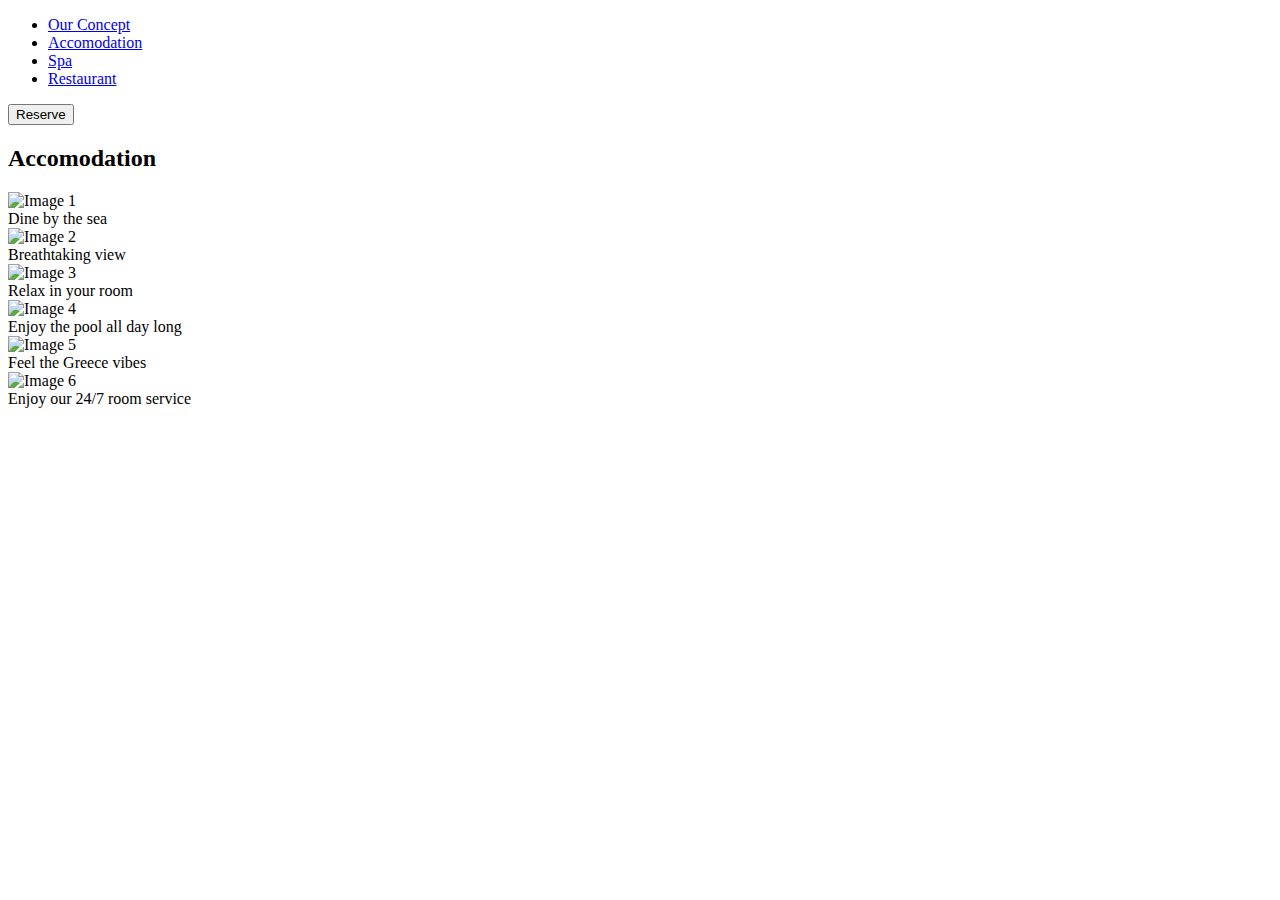
==== accomodation.html @ 3e02f1bf "Add files via upload" ====
<!DOCTYPE html>
<html lang="en">

<head>
  <meta charset="UTF-8">
  <meta name="viewport" content="width=device-width, initial-scale=1.0">
  <meta http-equiv="X-UA-Compatible" content="ie=edge">
  <title>Uma Eco Lodges</title>
  <link rel="stylesheet" href="css/accomodation.css">
  <link href="https://fonts.googleapis.com/css2?family=Comfortaa&display=swap" rel="stylesheet">
  <link href="https://fonts.googleapis.com/css2?family=Comfortaa:wght@700&display=swap" rel="stylesheet">
</head>

<body>
    <section class="banner">
      <nav>
        <ul>
          <li><a href="ourconcept.html">Our Concept</a></li>
          <li><a href="accomodation.html">Accomodation</a></li>
          <li><a href="spa.html">Spa</a></li>
          <li><a href="restaurant.html">Restaurant</a></li>
        </ul>
      </nav>
  
      <button>Reserve</button>
  
    </section>

   
  <header class="page2">
    <hgroup>
      <h2>Accomodation</h2>
    </hgroup>
</header>

<div class="grid-container">
    <div class="grid-item">
      <img src="Images/valentin-b-kremer-sq1vdCpCl2E-unsplash.jpg" alt="Image 1">
      <div class="content">Dine by the sea</div>
    </div>
    <div class="grid-item">
      <img src="Images/cosmic-timetraveler-oLh-_gLQeak-unsplash.jpg" alt="Image 2">
      <div class="content">Breathtaking view</div>
    </div>
    <div class="grid-item">
      <img src="Images/thanos-pal-9OZfTe-y5T4-unsplash.jpg" alt="Image 3">
      <div class="content">Relax in your room</div>
    </div>
    <div class="grid-item">
      <img src="Images/yuri-shevchenko-F8-iEPjGt7Q-unsplash.jpg" alt="Image 4">
      <div class="content">Enjoy the pool all day long</div>
    </div>
    <div class="grid-item">
      <img src="Images/tucker-monticelli-cpKe6H0tSrA-unsplash.jpg" alt="Image 5">
      <div class="content">Feel the Greece vibes</div>
    </div>
    <div class="grid-item">
      <img src="Images/sam-loyd-zlnU_4xdXKg-unsplash.jpg" alt="Image 6">
      <div class="content">Enjoy our 24/7 room service</div>
    </div>


    </body>

    </html>
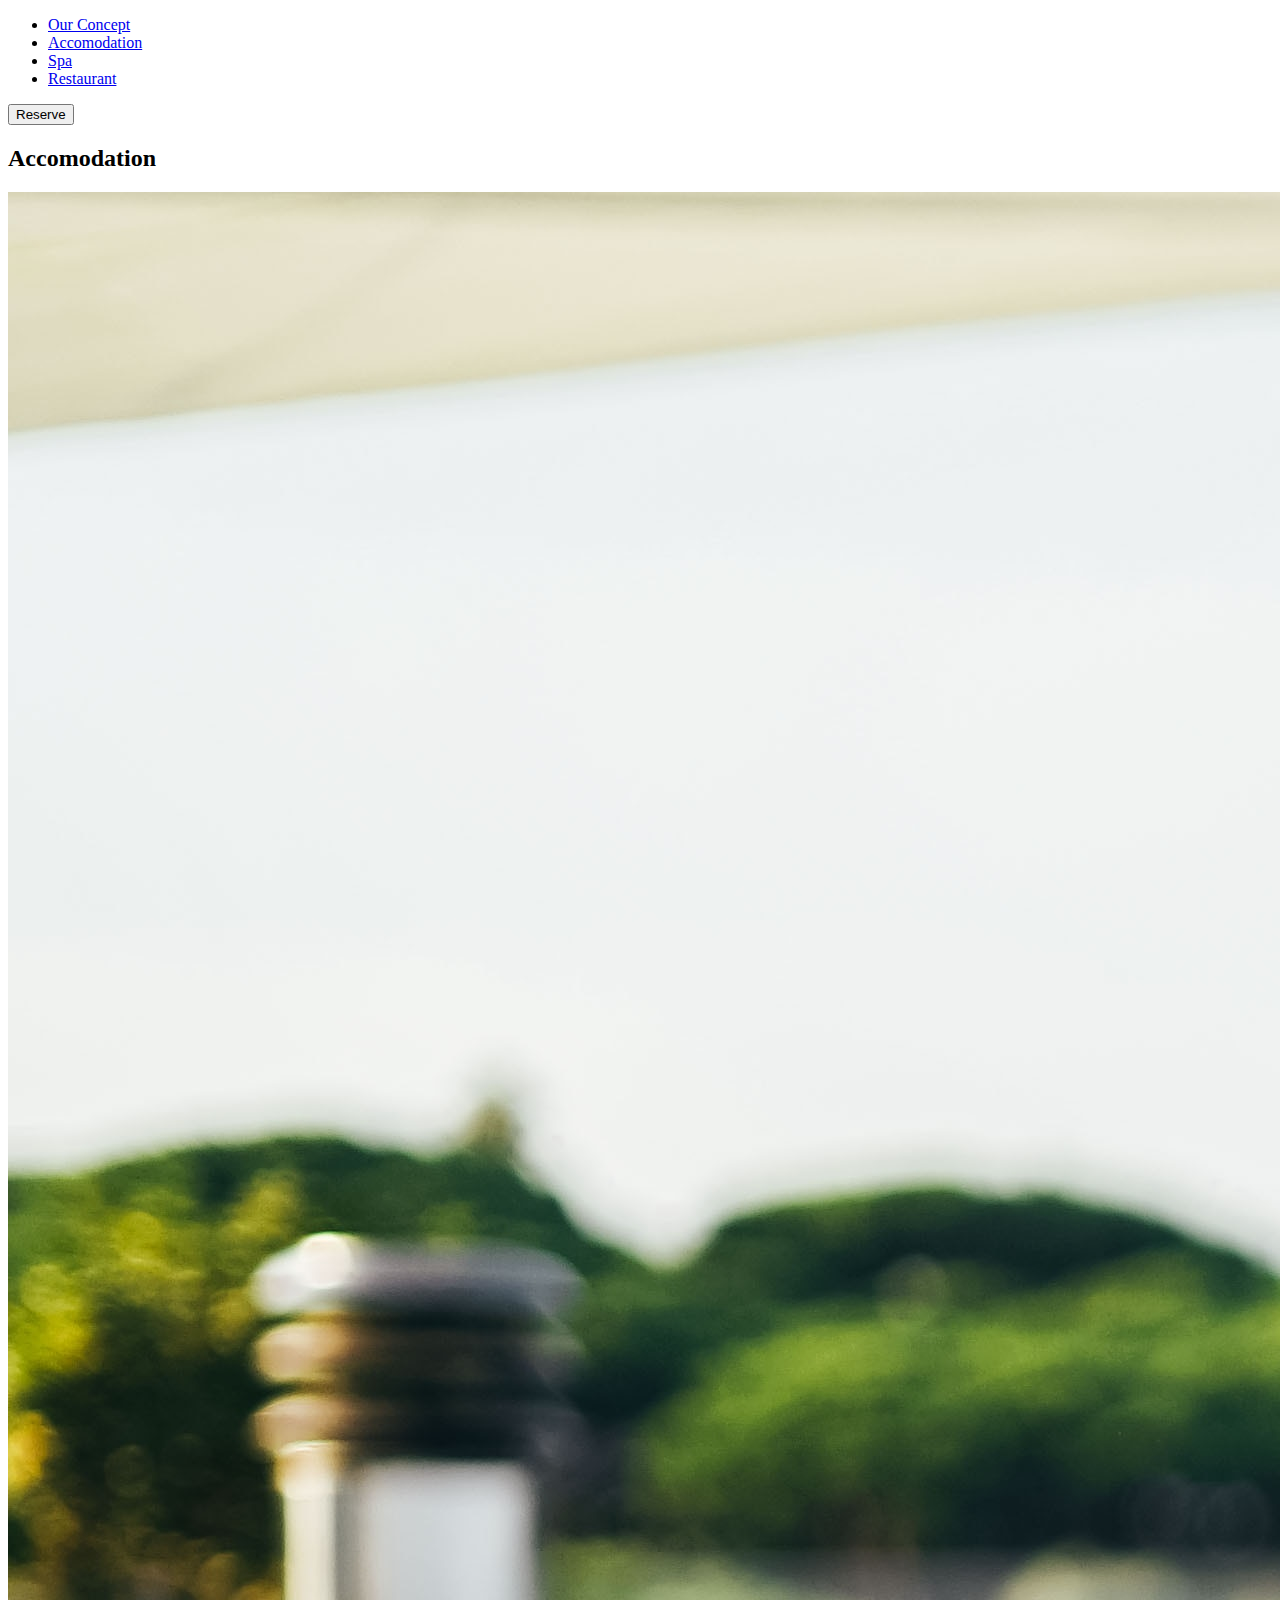
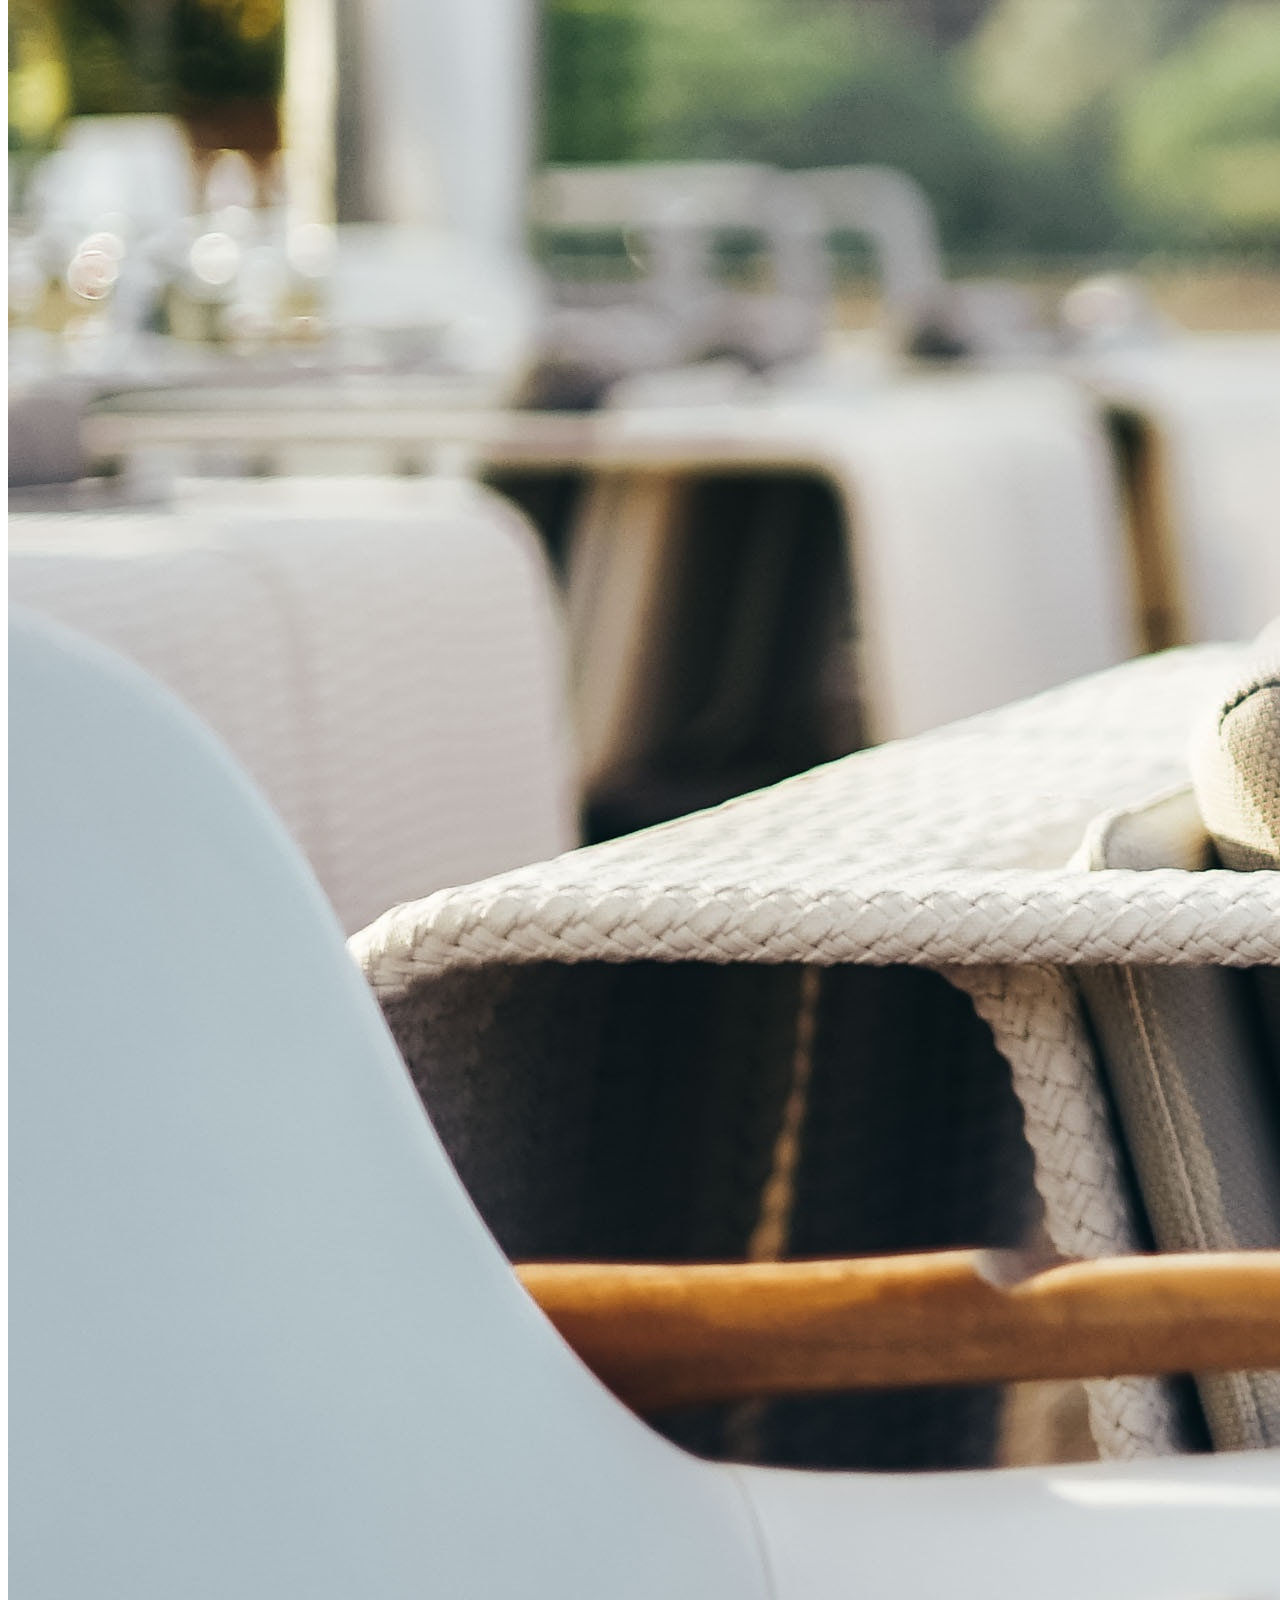
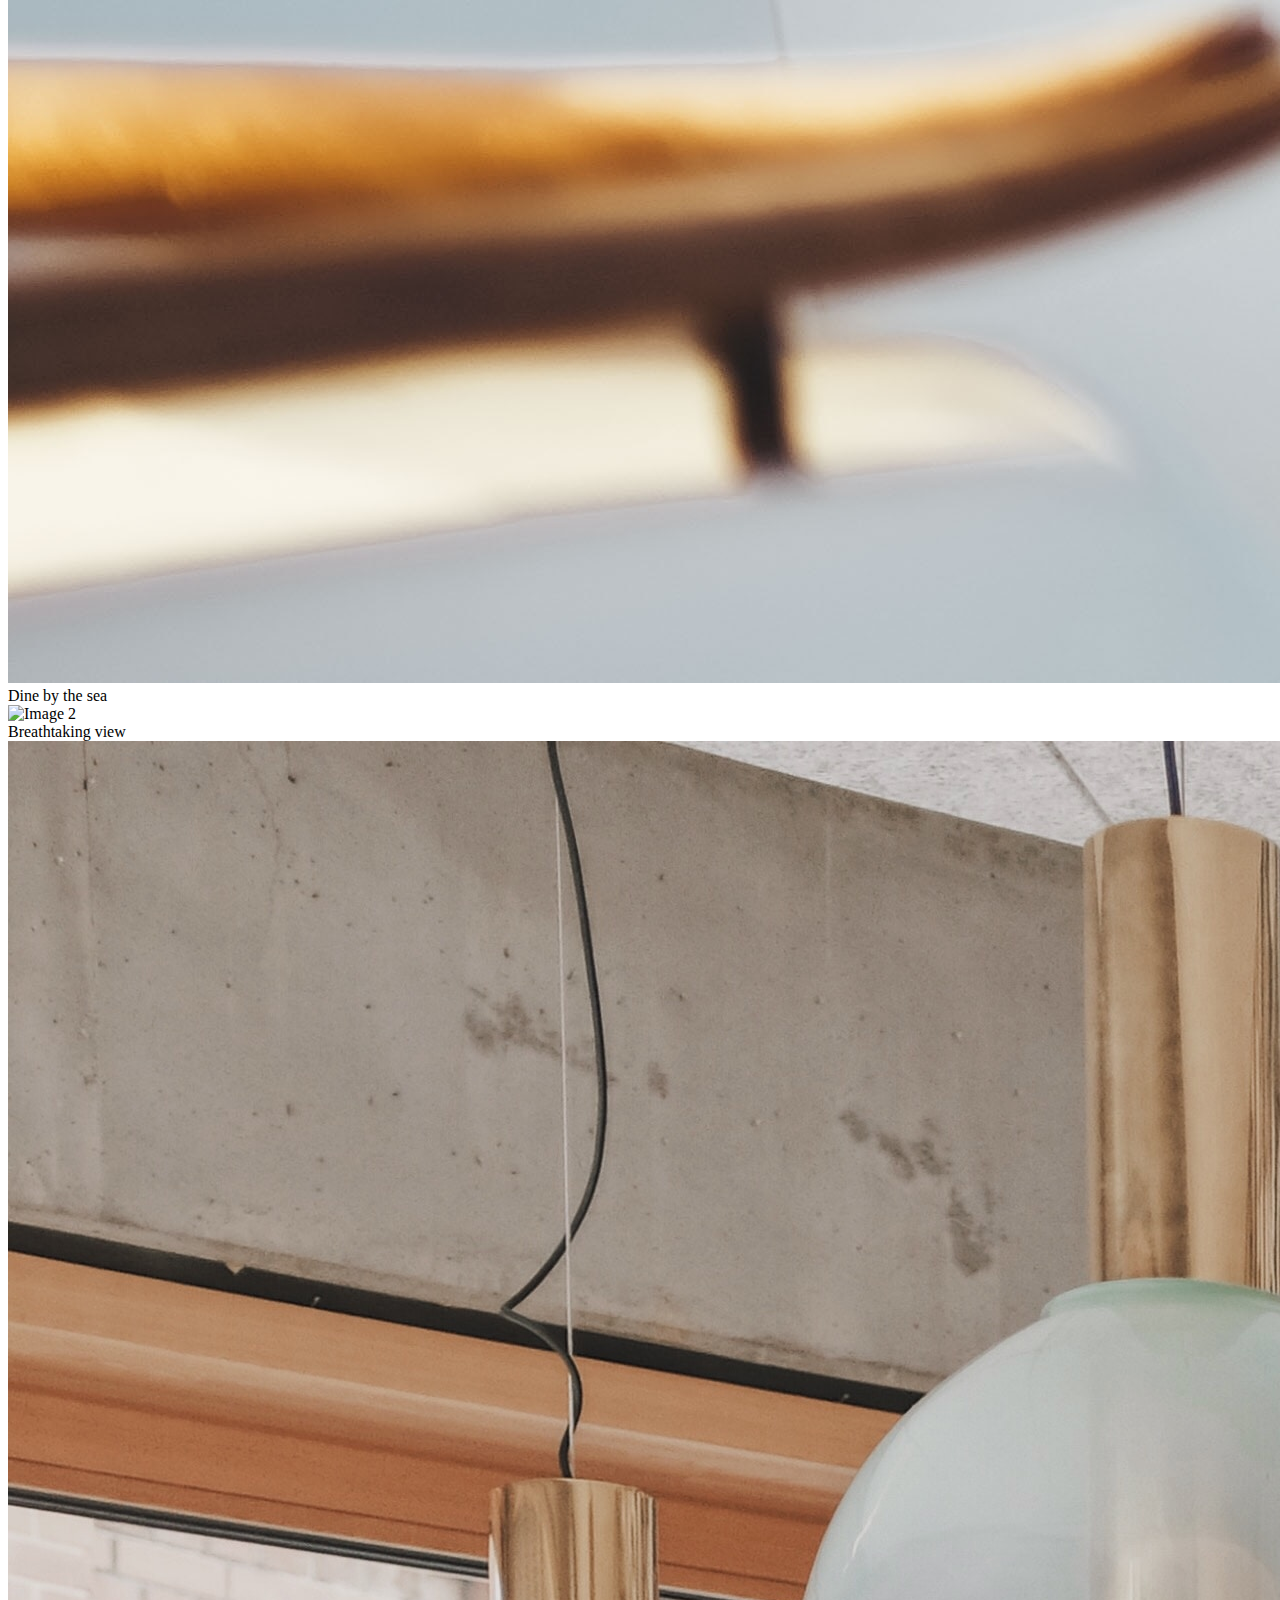
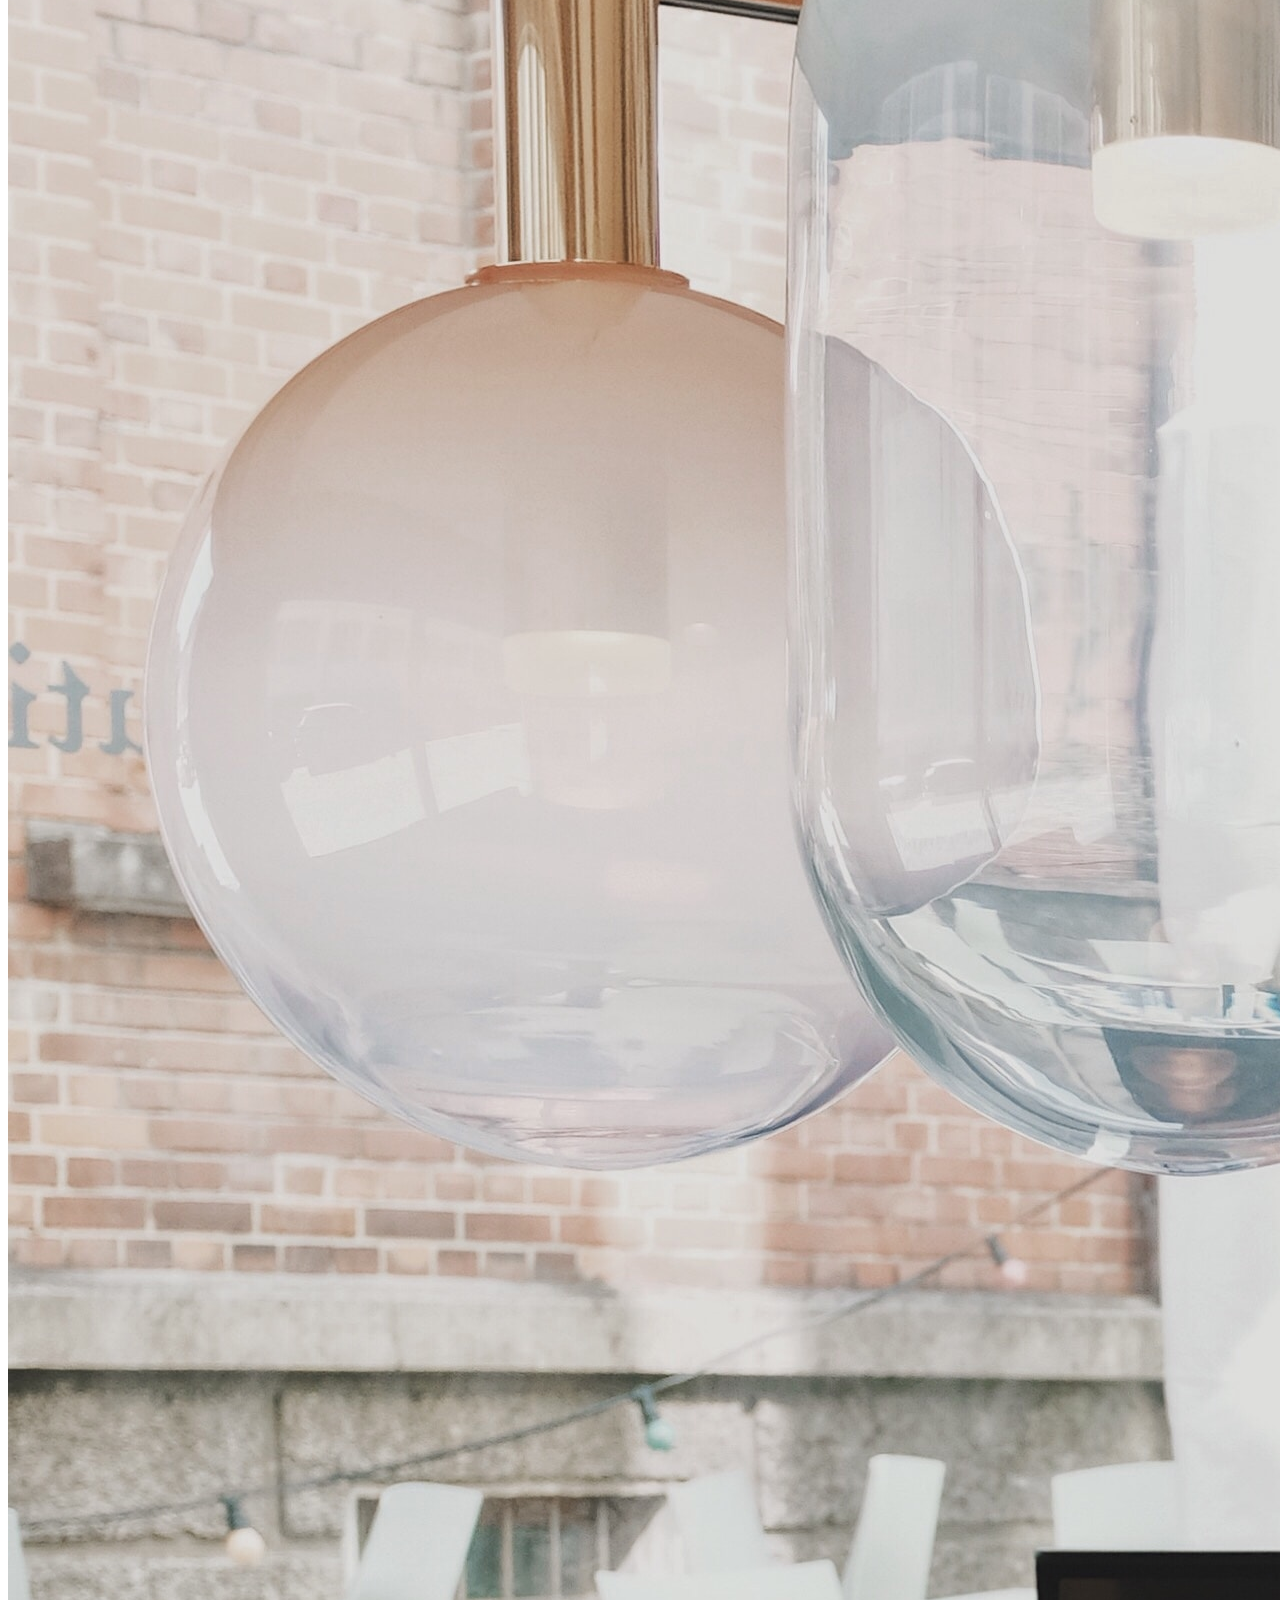
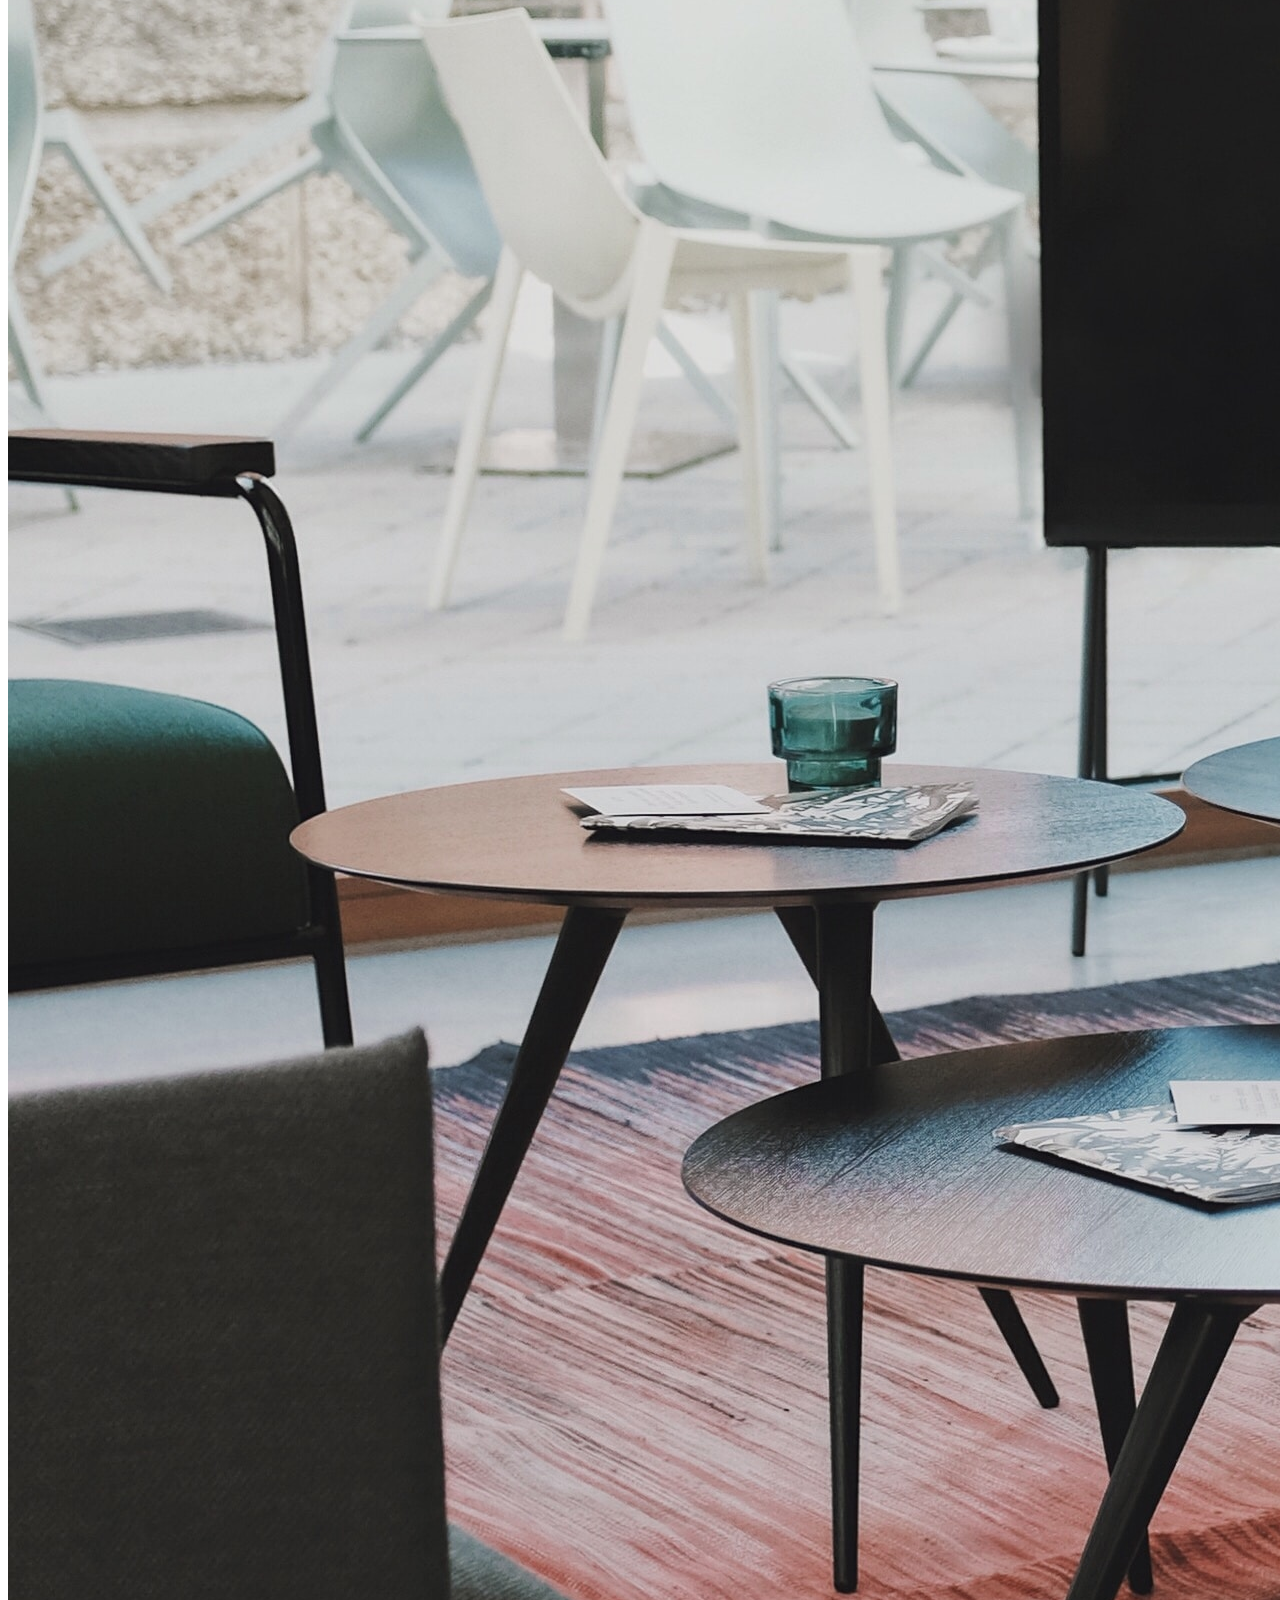
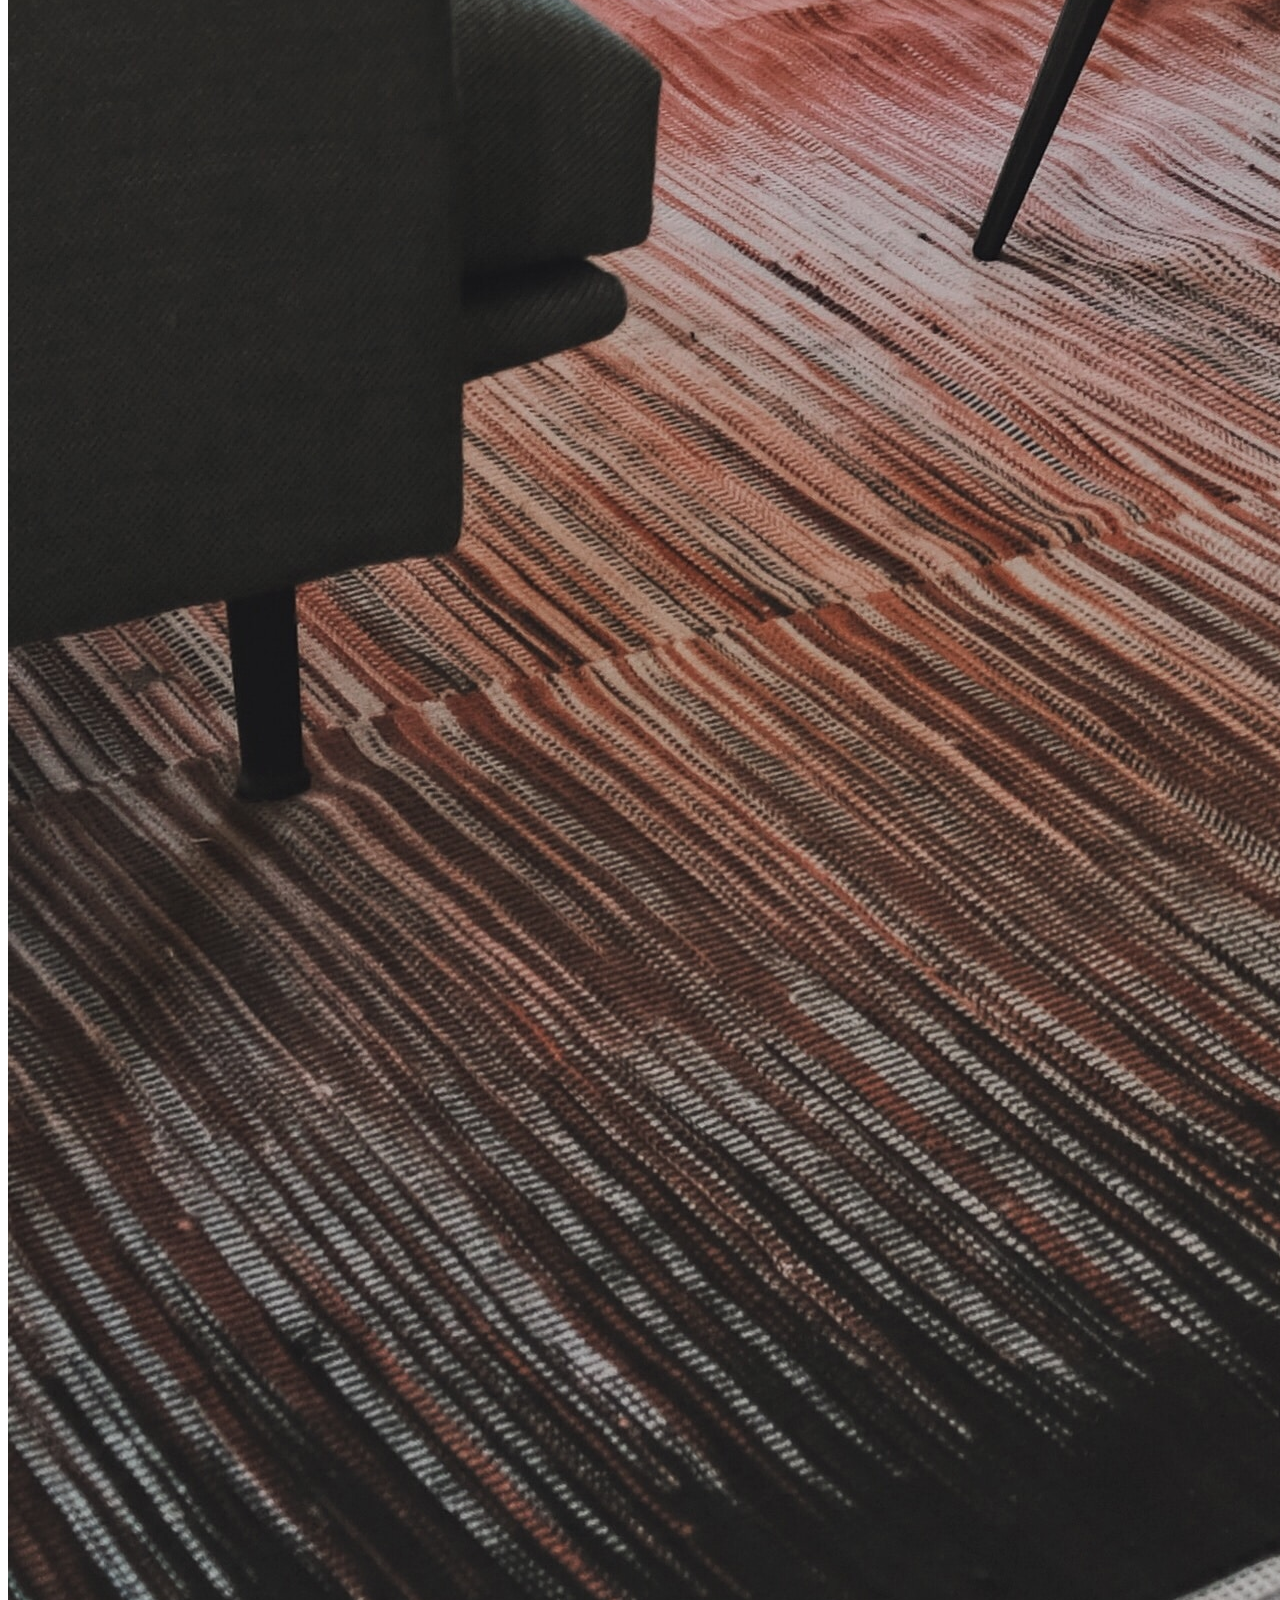
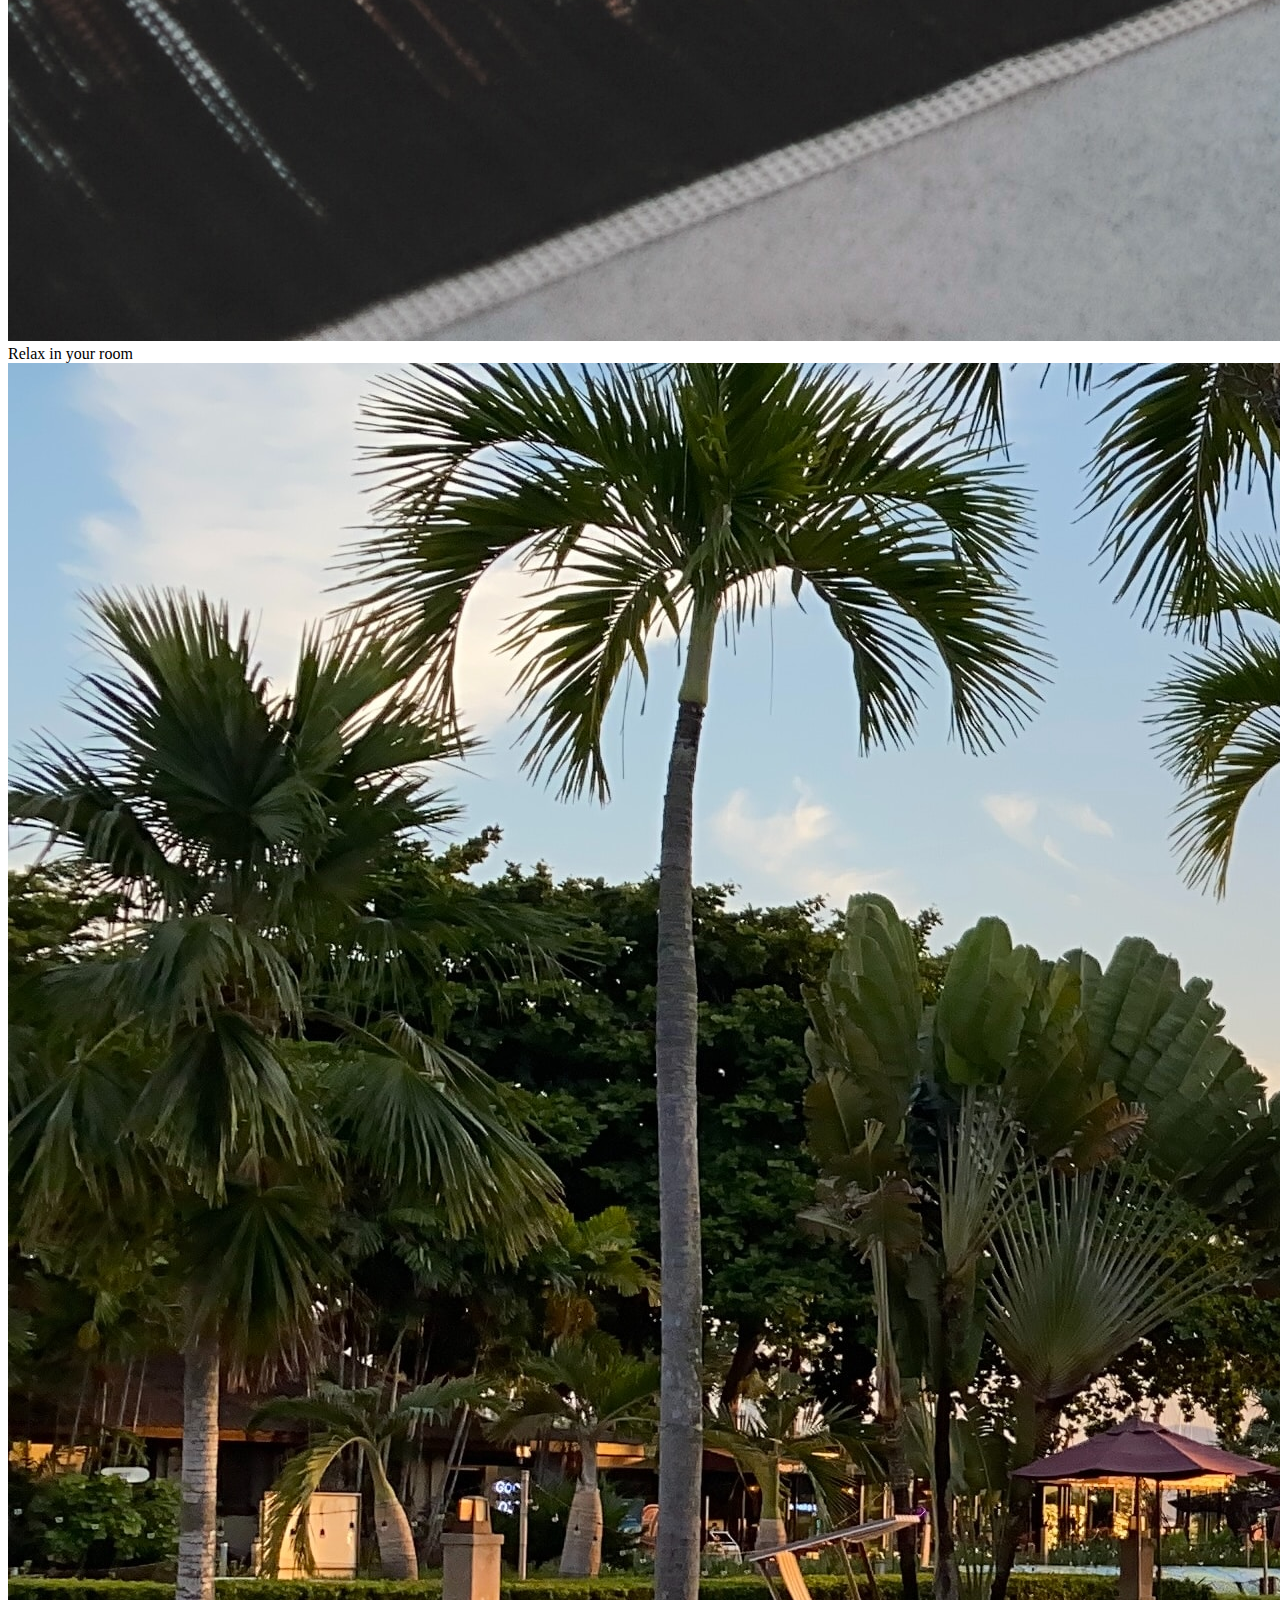
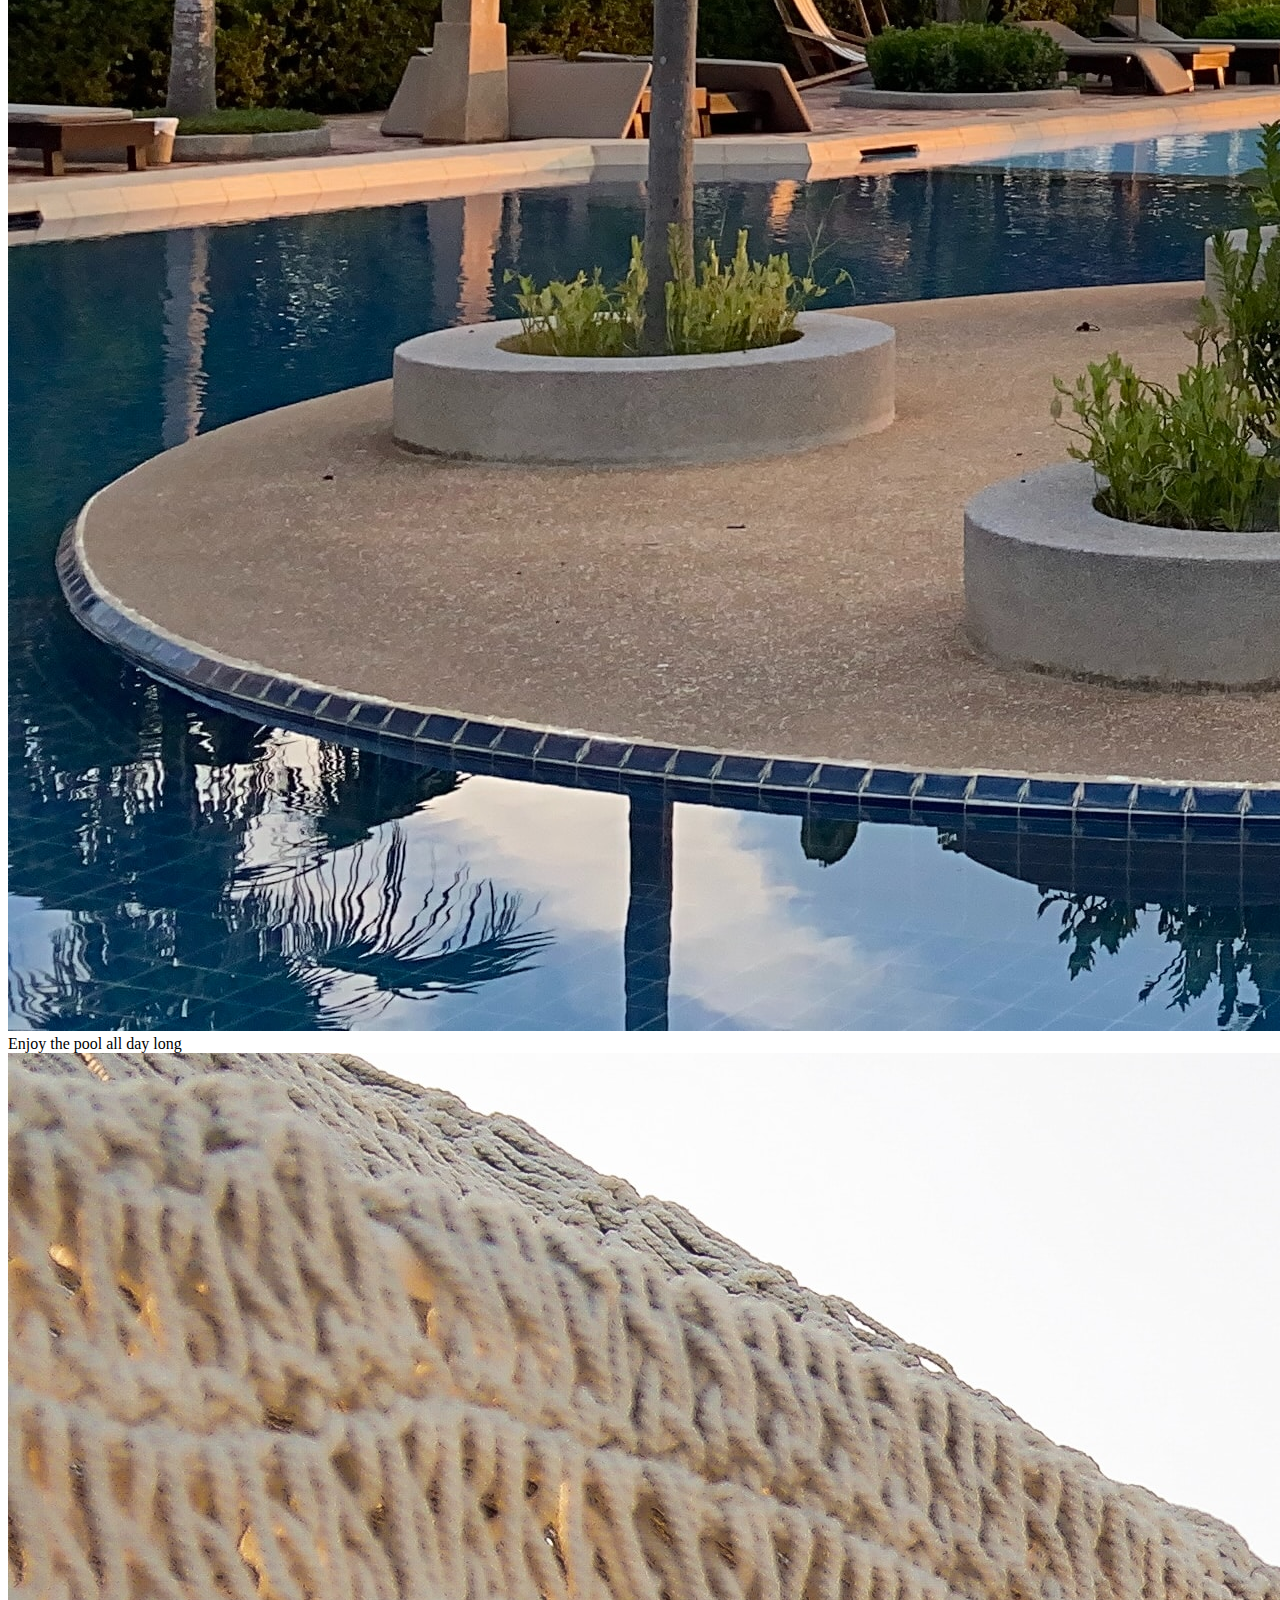
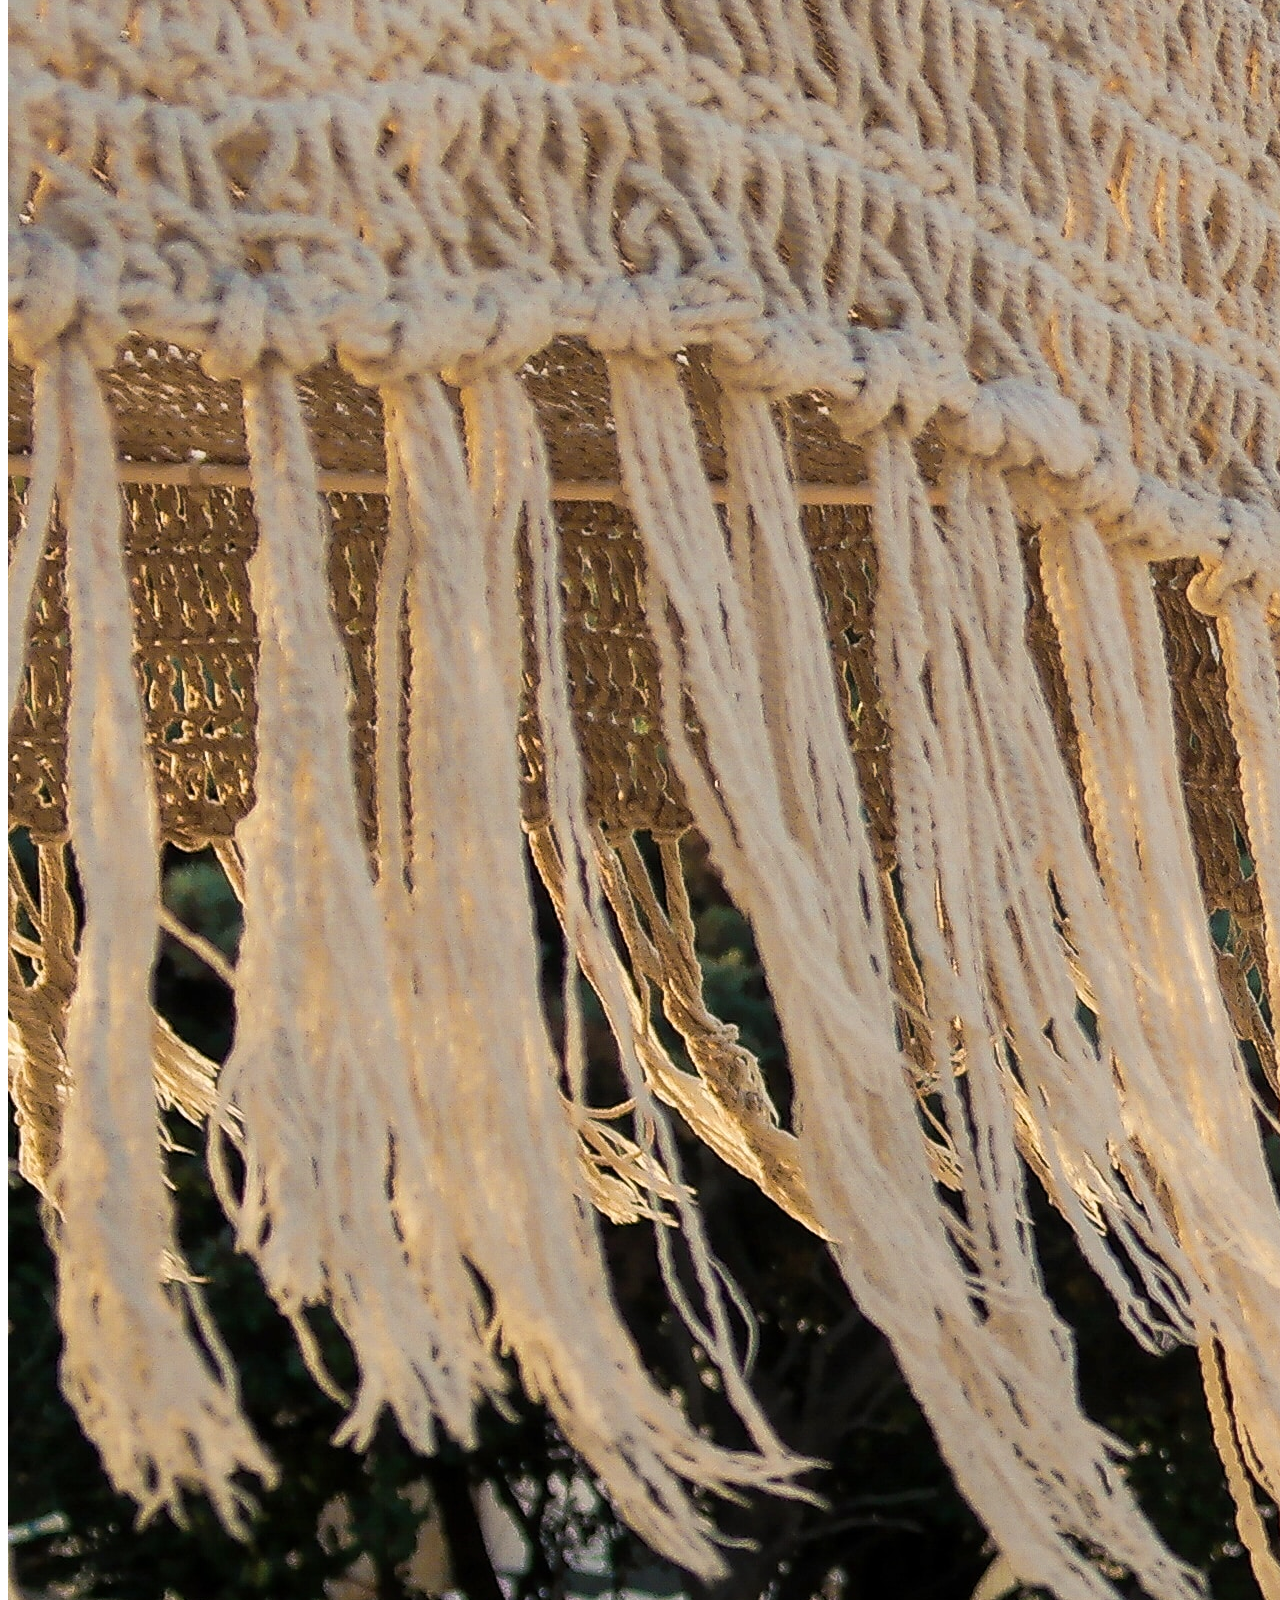
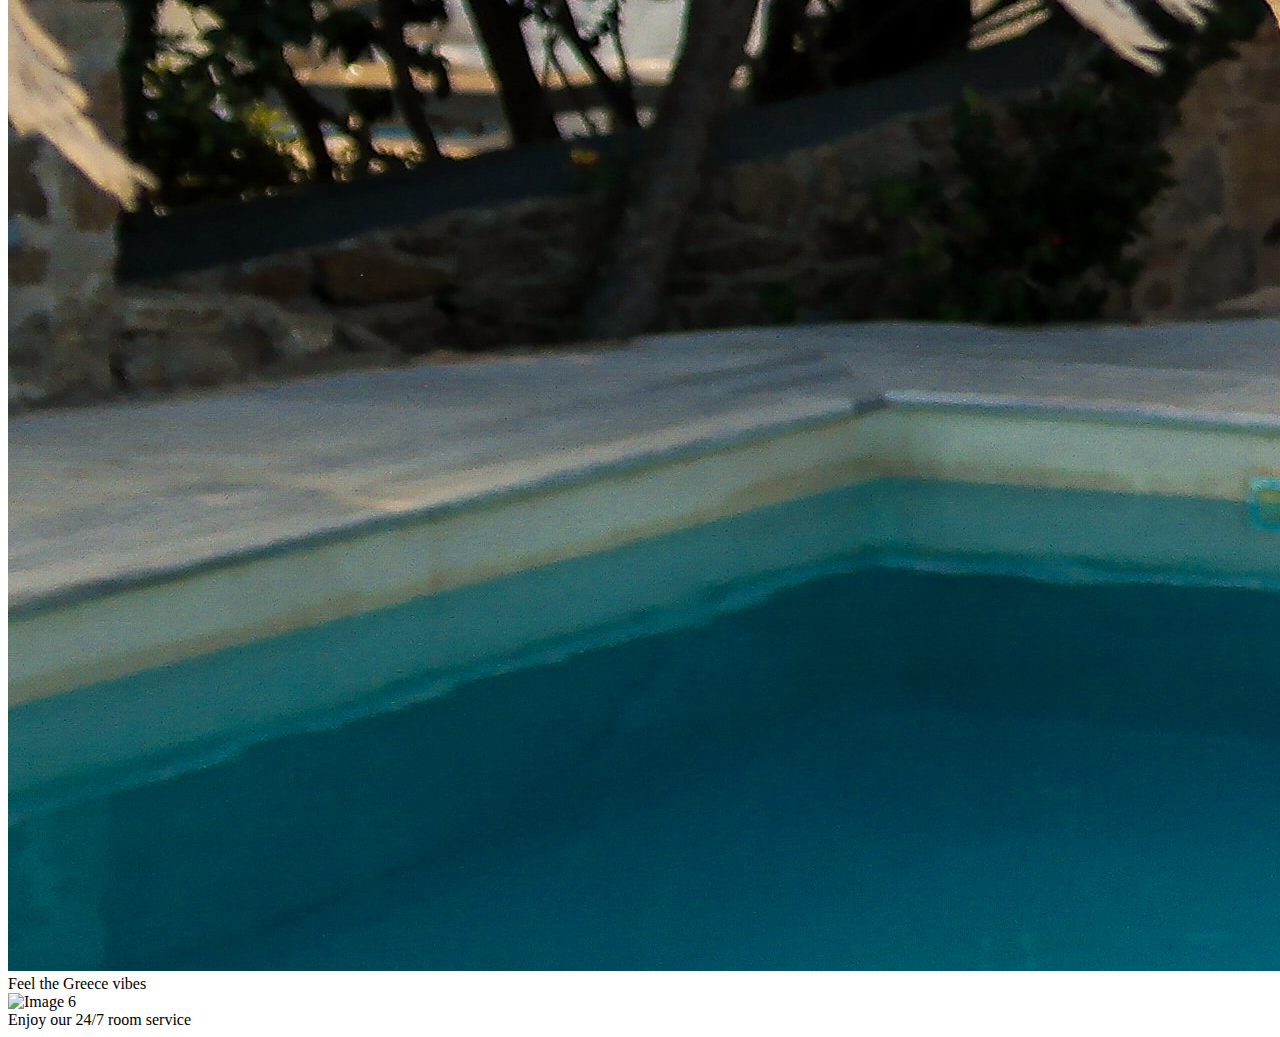
==== commit edfd5d5b: "index added nav changes" ====
--- a/accomodation.html
+++ b/accomodation.html
@@ -15,7 +15,7 @@
     <section class="banner">
       <nav>
         <ul>
-          <li><a href="ourconcept.html">Our Concept</a></li>
+          <li><a href="index.html">Our Concept</a></li>
           <li><a href="accomodation.html">Accomodation</a></li>
           <li><a href="spa.html">Spa</a></li>
           <li><a href="restaurant.html">Restaurant</a></li>
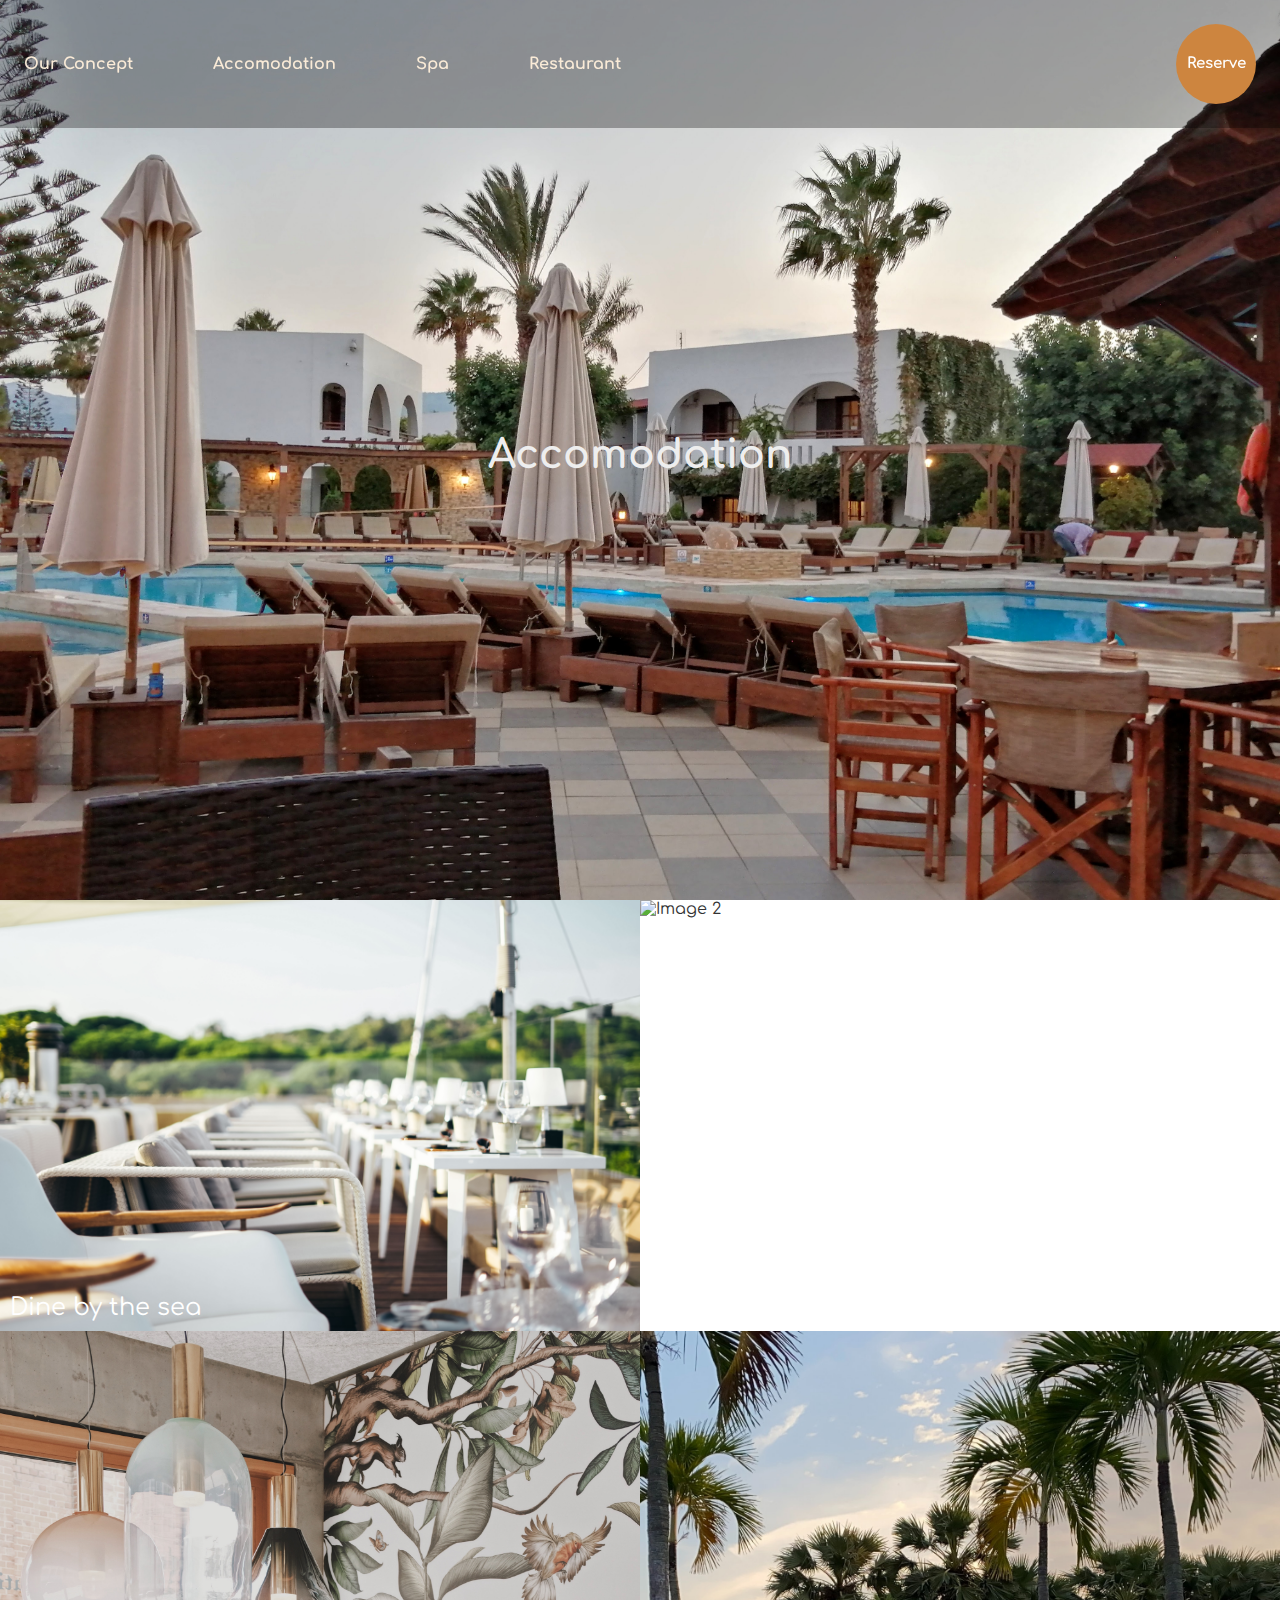
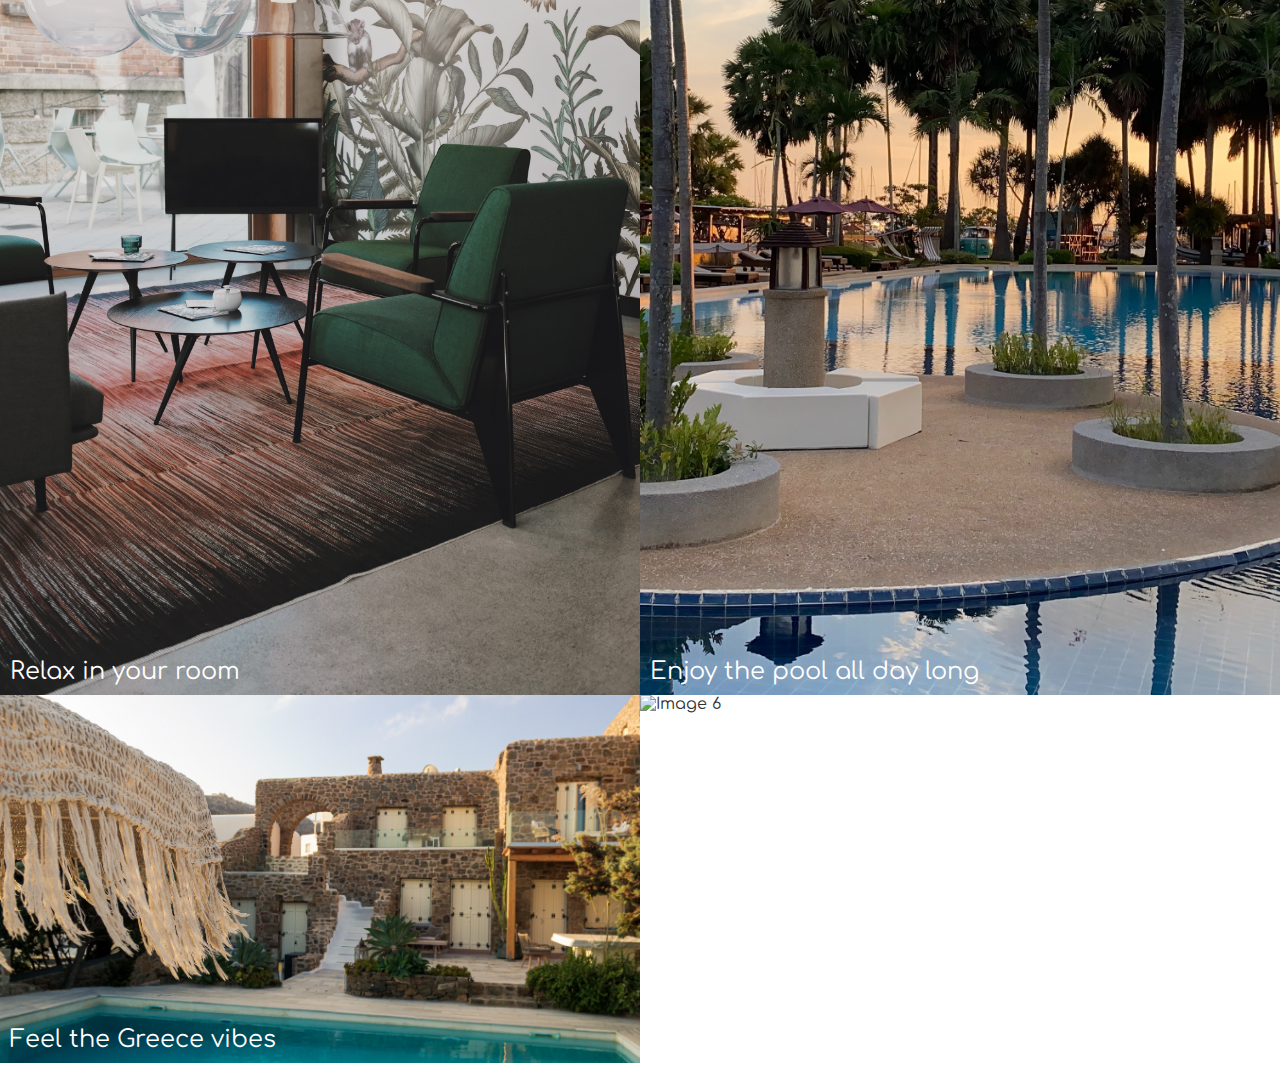
==== commit ed2ef055: "revision" ====
--- a/accomodation.html
+++ b/accomodation.html
@@ -6,9 +6,9 @@
   <meta name="viewport" content="width=device-width, initial-scale=1.0">
   <meta http-equiv="X-UA-Compatible" content="ie=edge">
   <title>Uma Eco Lodges</title>
-  <link rel="stylesheet" href="css/accomodation.css">
   <link href="https://fonts.googleapis.com/css2?family=Comfortaa&display=swap" rel="stylesheet">
   <link href="https://fonts.googleapis.com/css2?family=Comfortaa:wght@700&display=swap" rel="stylesheet">
+  <link rel="stylesheet" href="accomodation.css">
 </head>
 
 <body>
--- a/accomodation.css
+++ b/accomodation.css
@@ -0,0 +1,199 @@
+* {
+    margin: 0;
+    padding: 0;
+    box-sizing: border-box;
+  }
+  
+  body {
+    font-family: 'Comfortaa', cursive;
+  font-weight: 400;
+  color:#333333
+  }
+  
+  /* ===== NAV INFO HERE ===== */
+  
+  
+  .banner {
+    display: flex;
+    justify-content: space-between;
+    align-items: center;
+    padding: 1.5rem;
+    width: 100%;
+    position: fixed;
+    top: 0;
+    left: 0;
+    background-color: rgba(0, 0, 0, 0.3);
+    z-index: 99;
+    font-family: 'Comfortaa', cursive;
+  font-weight: 700;
+  text-decoration: none;
+  }
+  
+  .banner ul {
+    display: flex;
+    list-style: none;
+    margin: 0;
+    padding: 0;
+  }
+  
+  .banner li {
+    margin-right: 5rem; /* Espacer les éléments avec une marge de 1rem */
+  }
+  
+  nav a {
+    text-decoration: none;
+  }
+  
+  /* ===== HEADER INFO HERE ===== */
+  
+  
+  
+  .page2 {
+    width: 100%;
+    height: 100vh;
+    background: url(../Images/simon-baig-mog4S-coHdY-unsplash.jpg) no-repeat fixed center center;
+    background-size: cover;
+    display: flex;
+    flex-direction: row;
+    justify-content: center;
+    align-items: center;
+    color:#eee;
+    font-size: 60px;
+    font-family: 'Comfortaa', cursive;
+  font-weight: 700;
+  }
+  
+  h1 {
+    font-family: 'Comfortaa', cursive;
+  font-weight: 700;
+  
+  }
+  
+  h2 {
+    font-size: 40px;
+    font-family: 'Comfortaa', cursive;
+  font-weight: 700;
+  
+  }
+  
+  .banner a {
+    color:antiquewhite; /* Définir la couleur de base des liens à blanc */
+  }
+  
+  .banner a:visited {
+    color: antiquewhite; /* Définir la couleur des liens visités à blanc */
+  }
+  
+  hgroup {
+    text-align: center;
+  }
+  
+  section {
+    display: flex;
+  }
+  
+  .section{
+    display: flex;
+    align-items: center; /* centrer verticalement */
+    justify-content: center; /* centrer horizontalement */
+    height: 100vh; /* pour remplir la hauteur de l'écran */
+  }
+  
+  
+  section.gallery {
+    justify-content: center;
+    flex-direction: row;
+    padding: 1.5rem;
+  
+  }
+  
+  .gallery div {
+    width: 200px;
+    height: 200px;
+    background-color: brown;
+    color: #fff;
+    margin: 1.5rem;
+    display: flex;
+    justify-content: center;
+    align-items: center;
+  }
+  
+  h2, h3 {
+    margin-top: 30px;
+    margin-bottom: 20px;
+  }
+  
+  p {
+    margin-bottom: 20px;
+  }
+  
+  
+  article {
+    background-color:antiquewhite;
+    padding: 1.5rem;
+    width: 75%;
+    text-align: center;
+  
+  }
+  
+  aside {
+    background-color:lightblue;
+    padding: 1.5rem;
+    width: 25%;
+    font-family: 'Comfortaa', cursive;
+  font-weight: 400;
+  }
+  
+  button {
+    display: inline-block;
+    border-radius: 50%;
+    background-color:peru;
+    color:#fff;
+    text-align: center;
+    width: 80px;
+    height: 80px;
+    line-height: 80px;
+    font-size: 15px;
+    font-family: 'Comfortaa', cursive;
+  font-weight: 700;
+  border: none;
+  }
+  
+  body {
+    margin: 0;
+    padding: 0;
+  }
+
+  
+  .grid-container {
+    display: grid;
+    grid-template-columns: repeat(2, 1fr);
+    grid-template-rows: repeat(3, 1fr);
+    gap: 0;
+    height: 100vh;
+  }
+  
+  .grid-item {
+    position: relative;
+  }
+  
+  .grid-item img {
+    width: 100%;
+    height: 100%;
+    object-fit: cover;
+  }
+
+  .grid-item {
+    position: relative;
+  }
+  
+  .content {
+    position: absolute;
+    bottom: 10px;
+    left: 10px;
+    font-size: 24px;
+    color: white;
+  }
+  
+  
+  